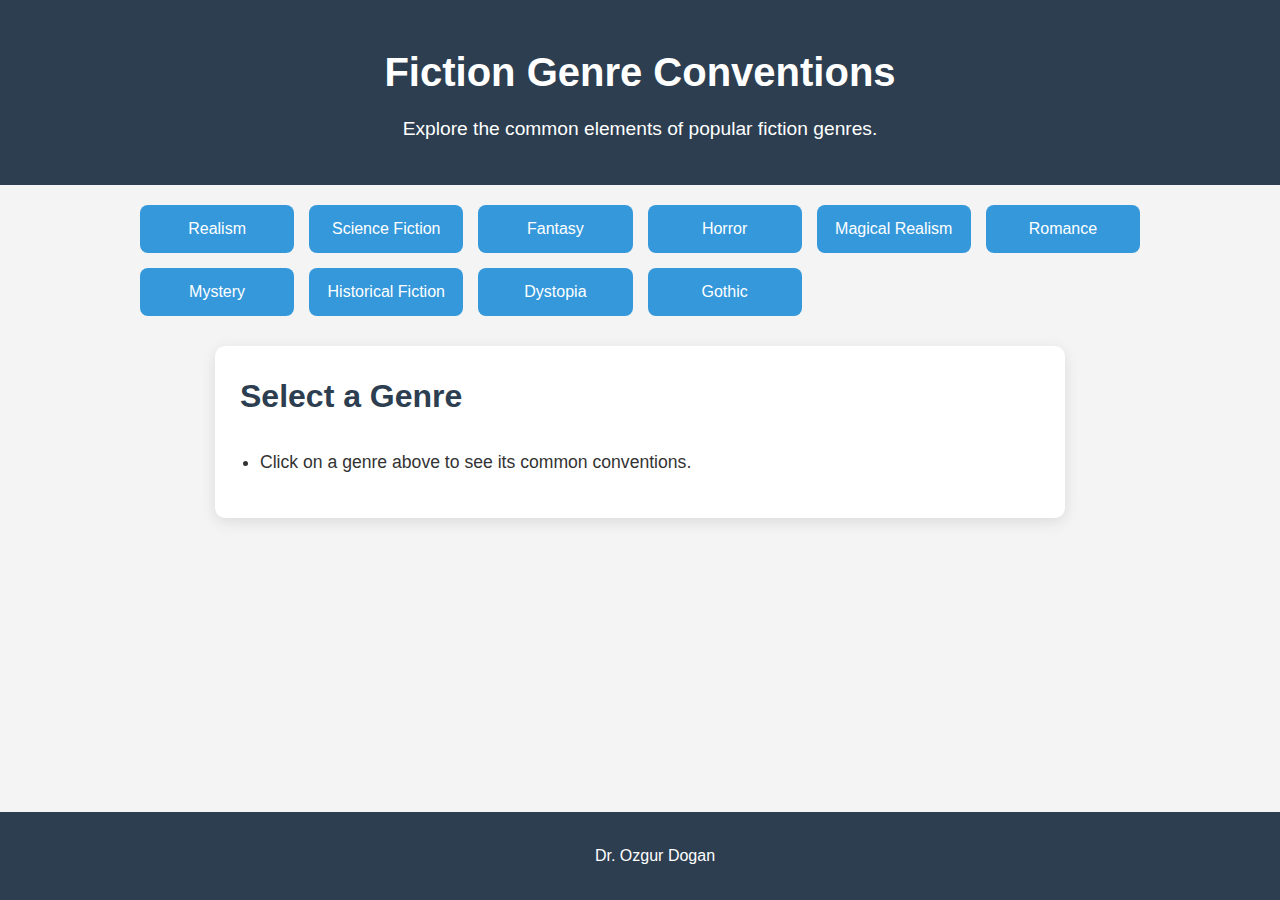
==== genre/index.html @ c050cbb6 "up" ====
<!DOCTYPE html>
<html lang="en">
<head>
  <meta charset="UTF-8">
  <meta name="viewport" content="width=device-width, initial-scale=1.0">
  <title>Fiction Genre Conventions</title>
  <link rel="stylesheet" href="styles.css">
</head>
<body>
  <header>
    <h1>Fiction Genre Conventions</h1>
    <p>Explore the common elements of popular fiction genres.</p>
  </header>

  <main>
    <section class="genre-list">
      <button data-genre="realism">Realism</button>
      <button data-genre="scifi">Science Fiction</button>
      <button data-genre="fantasy">Fantasy</button>
      <button data-genre="horror">Horror</button>
      <button data-genre="magicalrealism">Magical Realism</button>
      <button data-genre="romance">Romance</button>
      <button data-genre="mystery">Mystery</button>
      <button data-genre="historical">Historical Fiction</button>
      <button data-genre="dystopia">Dystopia</button>
      <button data-genre="gothic">Gothic</button>
    </section>

    <section class="genre-details">
      <h2 id="genre-title">Select a Genre</h2>
      <ul id="genre-description">
        <li>Click on a genre above to see its common conventions.</li>
      </ul>
    </section>
  </main>

  <footer>
    <p>Dr. Ozgur Dogan</p>
  </footer>

  <script src="script.js"></script>
</body>
</html>
---- genre/styles.css ----
/* General Styles */
body {
  font-family: 'Arial', sans-serif;
  margin: 0;
  padding: 0;
  background-color: #f4f4f4;
  color: #333;
  line-height: 1.6;
}

header {
  background-color: #2c3e50;
  color: #fff;
  padding: 40px 20px;
  text-align: center;
}

header h1 {
  margin: 0;
  font-size: 2.5rem;
  animation: fadeIn 1s ease-in-out;
}

header p {
  margin: 10px 0 0;
  font-size: 1.2rem;
  animation: fadeIn 1.5s ease-in-out;
}

main {
  padding: 20px;
  display: flex;
  flex-direction: column;
  align-items: center;
}

.genre-list {
  display: grid;
  grid-template-columns: repeat(auto-fit, minmax(150px, 1fr));
  gap: 15px;
  width: 100%;
  max-width: 1000px;
  margin-bottom: 30px;
}

.genre-list button {
  padding: 15px;
  font-size: 1rem;
  background-color: #3498db;
  color: #fff;
  border: none;
  border-radius: 8px;
  cursor: pointer;
  transition: background-color 0.3s ease, transform 0.2s ease;
}

.genre-list button:hover {
  background-color: #2980b9;
  transform: translateY(-5px);
}

.genre-details {
  background-color: #fff;
  padding: 25px;
  border-radius: 10px;
  box-shadow: 0 4px 15px rgba(0, 0, 0, 0.1);
  width: 100%;
  max-width: 800px;
  text-align: left;
  animation: fadeIn 0.5s ease-in-out;
}

.genre-details h2 {
  margin-top: 0;
  font-size: 2rem;
  color: #2c3e50;
}

.genre-details ul {
  list-style-type: disc;
  padding-left: 20px;
}

.genre-details ul li {
  margin-bottom: 10px;
  font-size: 1.1rem;
}

footer {
  background-color: #2c3e50;
  color: #fff;
  text-align: center;
  padding: 15px;
  position: fixed;
  bottom: 0;
  width: 100%;
}

/* Animations */
@keyframes fadeIn {
  from {
    opacity: 0;
  }
  to {
    opacity: 1;
  }
}

/* Responsive Design */
@media (max-width: 768px) {
  .genre-list {
    grid-template-columns: repeat(auto-fit, minmax(120px, 1fr));
  }

  header h1 {
    font-size: 2rem;
  }

  header p {
    font-size: 1rem;
  }

  .genre-details h2 {
    font-size: 1.5rem;
  }

  .genre-details ul li {
    font-size: 1rem;
  }
}
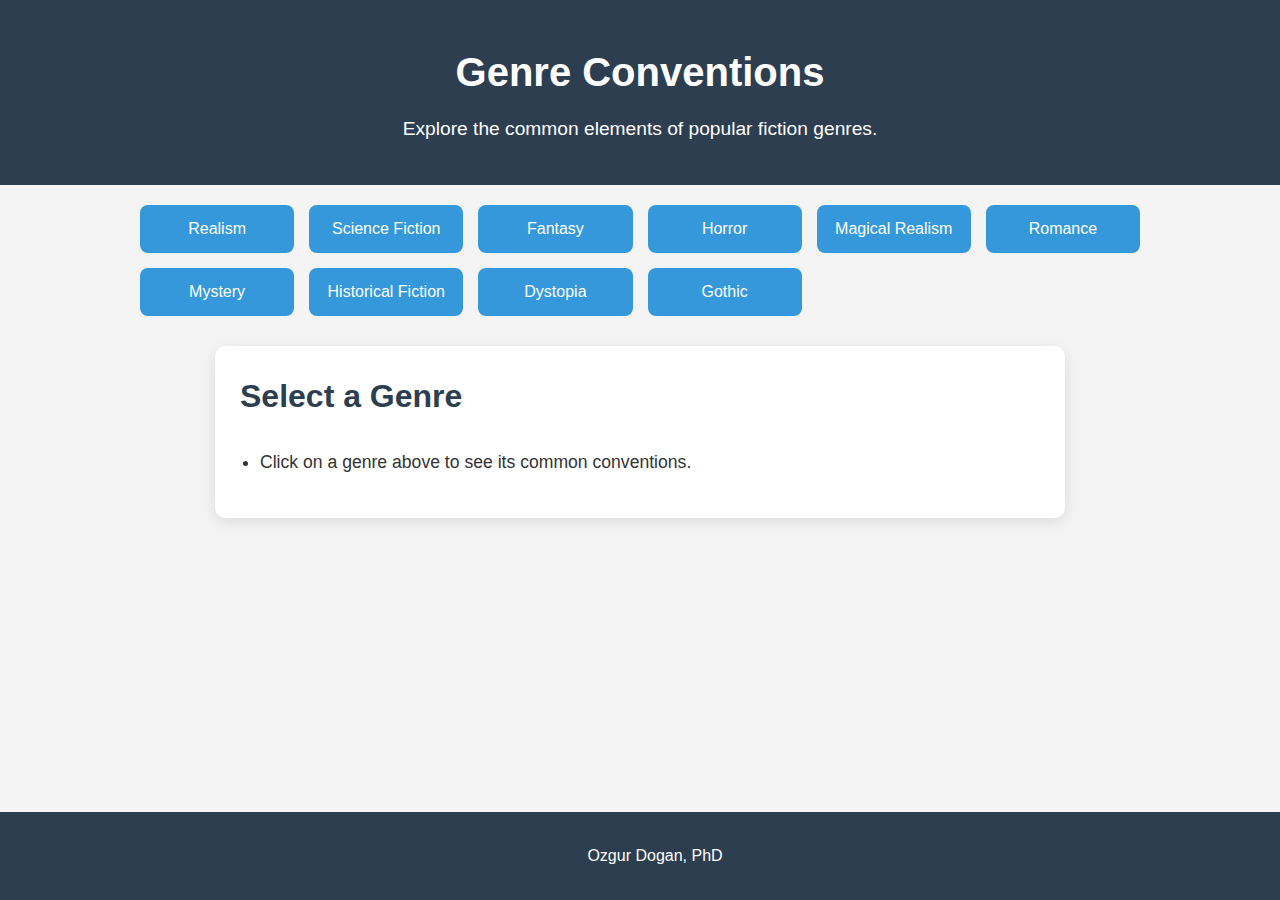
==== commit 17e5c52c: "up" ====
--- a/genre/index.html
+++ b/genre/index.html
@@ -3,12 +3,12 @@
 <head>
   <meta charset="UTF-8">
   <meta name="viewport" content="width=device-width, initial-scale=1.0">
-  <title>Fiction Genre Conventions</title>
+  <title>Genre Conventions</title>
   <link rel="stylesheet" href="styles.css">
 </head>
 <body>
   <header>
-    <h1>Fiction Genre Conventions</h1>
+    <h1>Genre Conventions</h1>
     <p>Explore the common elements of popular fiction genres.</p>
   </header>
 
@@ -35,7 +35,7 @@
   </main>
 
   <footer>
-    <p>Dr. Ozgur Dogan</p>
+    <p>Ozgur Dogan, PhD</p>
   </footer>
 
   <script src="script.js"></script>
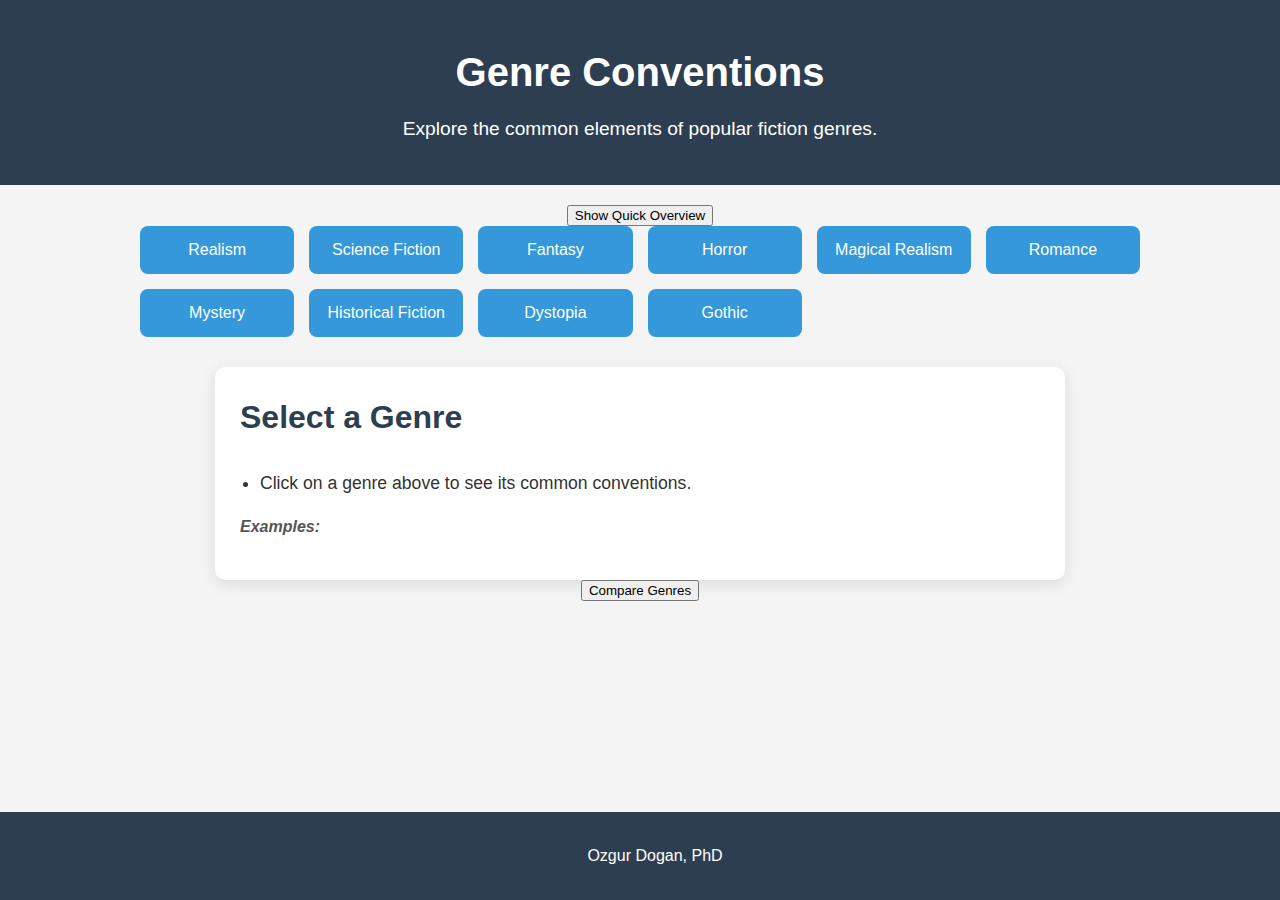
==== commit ed166807: "up" ====
--- a/genre/index.html
+++ b/genre/index.html
@@ -3,7 +3,7 @@
 <head>
   <meta charset="UTF-8">
   <meta name="viewport" content="width=device-width, initial-scale=1.0">
-  <title>Genre Conventions</title>
+  <title>Fiction Genre Conventions</title>
   <link rel="stylesheet" href="styles.css">
 </head>
 <body>
@@ -13,6 +13,31 @@
   </header>
 
   <main>
+    <!-- Quick Overview Section -->
+    <button id="toggle-overview">Show Quick Overview</button>
+    <div id="overview-table" style="display: none;">
+      <table>
+        <thead>
+          <tr>
+            <th>Genre</th>
+            <th>Conventions</th>
+          </tr>
+        </thead>
+        <tbody>
+          <tr>
+            <td>Realism</td>
+            <td>Everyday life, social issues, accurate depictions</td>
+          </tr>
+          <tr>
+            <td>Science Fiction</td>
+            <td>Futuristic settings, advanced tech, social commentary</td>
+          </tr>
+          <!-- Add more rows for other genres -->
+        </tbody>
+      </table>
+    </div>
+
+    <!-- Genre Buttons -->
     <section class="genre-list">
       <button data-genre="realism">Realism</button>
       <button data-genre="scifi">Science Fiction</button>
@@ -26,12 +51,45 @@
       <button data-genre="gothic">Gothic</button>
     </section>
 
+    <!-- Genre Details Section -->
     <section class="genre-details">
       <h2 id="genre-title">Select a Genre</h2>
       <ul id="genre-description">
         <li>Click on a genre above to see its common conventions.</li>
       </ul>
+      <p id="genre-examples"><strong>Examples:</strong> </p>
     </section>
+
+    <!-- Compare Genres Section -->
+    <button id="compare-genres">Compare Genres</button>
+    <div id="comparison-section" style="display: none;">
+      <select id="genre1">
+        <option value="realism">Realism</option>
+        <option value="scifi">Science Fiction</option>
+        <option value="fantasy">Fantasy</option>
+        <option value="horror">Horror</option>
+        <option value="magicalrealism">Magical Realism</option>
+        <option value="romance">Romance</option>
+        <option value="mystery">Mystery</option>
+        <option value="historical">Historical Fiction</option>
+        <option value="dystopia">Dystopia</option>
+        <option value="gothic">Gothic</option>
+      </select>
+      <select id="genre2">
+        <option value="realism">Realism</option>
+        <option value="scifi">Science Fiction</option>
+        <option value="fantasy">Fantasy</option>
+        <option value="horror">Horror</option>
+        <option value="magicalrealism">Magical Realism</option>
+        <option value="romance">Romance</option>
+        <option value="mystery">Mystery</option>
+        <option value="historical">Historical Fiction</option>
+        <option value="dystopia">Dystopia</option>
+        <option value="gothic">Gothic</option>
+      </select>
+      <button id="compare-button">Compare</button>
+      <div id="comparison-results"></div>
+    </div>
   </main>
 
   <footer>
--- a/genre/styles.css
+++ b/genre/styles.css
@@ -86,6 +86,11 @@
   font-size: 1.1rem;
 }
 
+#genre-examples {
+  font-style: italic;
+  color: #555;
+}
+
 footer {
   background-color: #2c3e50;
   color: #fff;
@@ -94,6 +99,35 @@
   position: fixed;
   bottom: 0;
   width: 100%;
+}
+
+/* Tooltip Styles */
+.tooltip {
+  position: relative;
+  display: inline-block;
+  border-bottom: 1px dotted black;
+}
+
+.tooltip .tooltiptext {
+  visibility: hidden;
+  width: 200px;
+  background-color: #333;
+  color: #fff;
+  text-align: center;
+  border-radius: 5px;
+  padding: 5px;
+  position: absolute;
+  z-index: 1;
+  bottom: 125%;
+  left: 50%;
+  margin-left: -100px;
+  opacity: 0;
+  transition: opacity 0.3s;
+}
+
+.tooltip:hover .tooltiptext {
+  visibility: visible;
+  opacity: 1;
 }
 
 /* Animations */
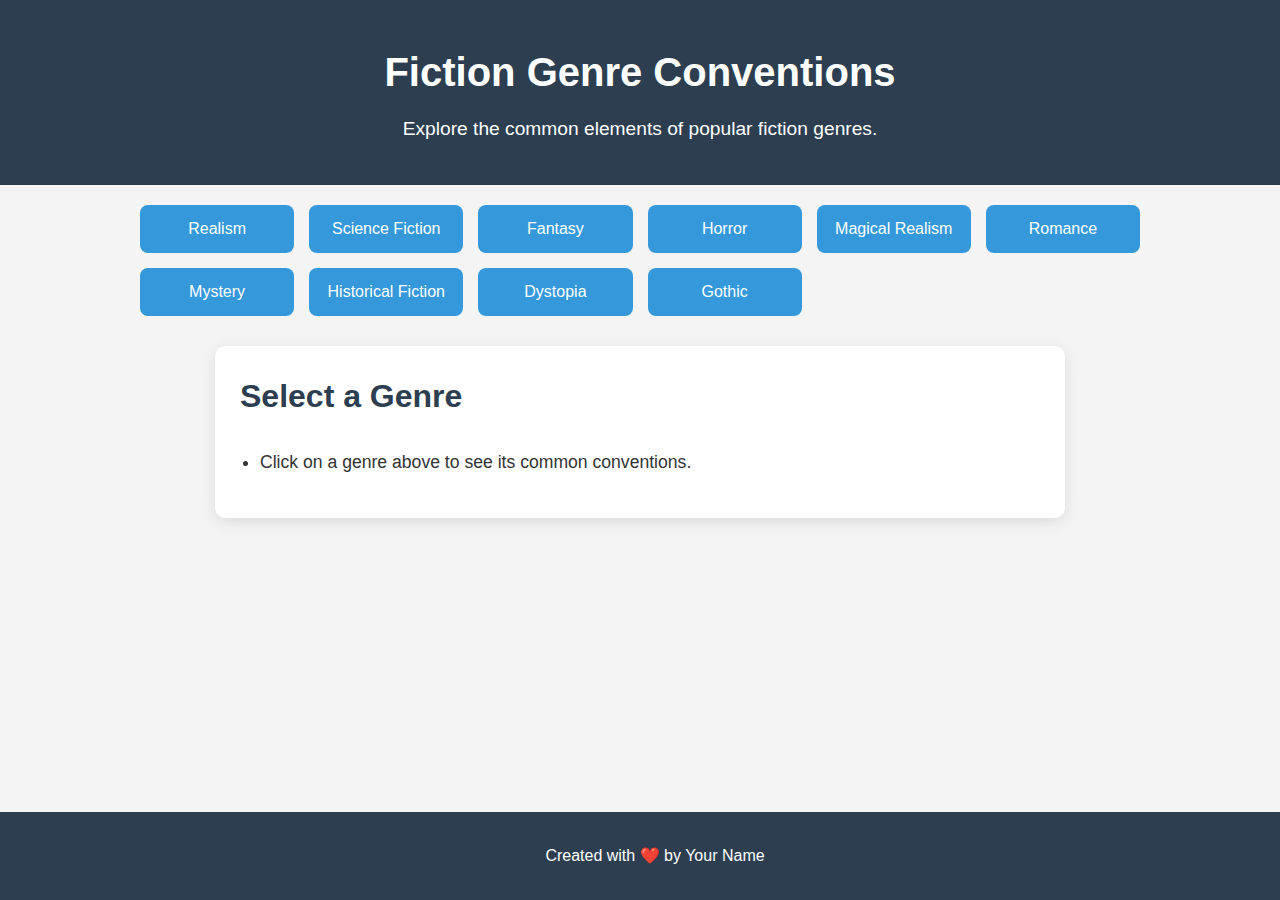
==== commit 29e1a4a4: "up" ====
--- a/genre/index.html
+++ b/genre/index.html
@@ -8,36 +8,11 @@
 </head>
 <body>
   <header>
-    <h1>Genre Conventions</h1>
+    <h1>Fiction Genre Conventions</h1>
     <p>Explore the common elements of popular fiction genres.</p>
   </header>
 
   <main>
-    <!-- Quick Overview Section -->
-    <button id="toggle-overview">Show Quick Overview</button>
-    <div id="overview-table" style="display: none;">
-      <table>
-        <thead>
-          <tr>
-            <th>Genre</th>
-            <th>Conventions</th>
-          </tr>
-        </thead>
-        <tbody>
-          <tr>
-            <td>Realism</td>
-            <td>Everyday life, social issues, accurate depictions</td>
-          </tr>
-          <tr>
-            <td>Science Fiction</td>
-            <td>Futuristic settings, advanced tech, social commentary</td>
-          </tr>
-          <!-- Add more rows for other genres -->
-        </tbody>
-      </table>
-    </div>
-
-    <!-- Genre Buttons -->
     <section class="genre-list">
       <button data-genre="realism">Realism</button>
       <button data-genre="scifi">Science Fiction</button>
@@ -51,49 +26,16 @@
       <button data-genre="gothic">Gothic</button>
     </section>
 
-    <!-- Genre Details Section -->
     <section class="genre-details">
       <h2 id="genre-title">Select a Genre</h2>
       <ul id="genre-description">
         <li>Click on a genre above to see its common conventions.</li>
       </ul>
-      <p id="genre-examples"><strong>Examples:</strong> </p>
     </section>
-
-    <!-- Compare Genres Section -->
-    <button id="compare-genres">Compare Genres</button>
-    <div id="comparison-section" style="display: none;">
-      <select id="genre1">
-        <option value="realism">Realism</option>
-        <option value="scifi">Science Fiction</option>
-        <option value="fantasy">Fantasy</option>
-        <option value="horror">Horror</option>
-        <option value="magicalrealism">Magical Realism</option>
-        <option value="romance">Romance</option>
-        <option value="mystery">Mystery</option>
-        <option value="historical">Historical Fiction</option>
-        <option value="dystopia">Dystopia</option>
-        <option value="gothic">Gothic</option>
-      </select>
-      <select id="genre2">
-        <option value="realism">Realism</option>
-        <option value="scifi">Science Fiction</option>
-        <option value="fantasy">Fantasy</option>
-        <option value="horror">Horror</option>
-        <option value="magicalrealism">Magical Realism</option>
-        <option value="romance">Romance</option>
-        <option value="mystery">Mystery</option>
-        <option value="historical">Historical Fiction</option>
-        <option value="dystopia">Dystopia</option>
-        <option value="gothic">Gothic</option>
-      </select>
-      <button id="compare-button">Compare</button>
-      <div id="comparison-results"></div>
-    </div>
   </main>
 
   <footer>
-    <p>Ozgur Dogan, PhD</p>
+    <p>Created with ❤️ by Your Name</p>
   </footer>
 
   <script src="script.js"></script>
--- a/genre/styles.css
+++ b/genre/styles.css
@@ -86,11 +86,6 @@
   font-size: 1.1rem;
 }
 
-#genre-examples {
-  font-style: italic;
-  color: #555;
-}
-
 footer {
   background-color: #2c3e50;
   color: #fff;
@@ -99,35 +94,6 @@
   position: fixed;
   bottom: 0;
   width: 100%;
-}
-
-/* Tooltip Styles */
-.tooltip {
-  position: relative;
-  display: inline-block;
-  border-bottom: 1px dotted black;
-}
-
-.tooltip .tooltiptext {
-  visibility: hidden;
-  width: 200px;
-  background-color: #333;
-  color: #fff;
-  text-align: center;
-  border-radius: 5px;
-  padding: 5px;
-  position: absolute;
-  z-index: 1;
-  bottom: 125%;
-  left: 50%;
-  margin-left: -100px;
-  opacity: 0;
-  transition: opacity 0.3s;
-}
-
-.tooltip:hover .tooltiptext {
-  visibility: visible;
-  opacity: 1;
 }
 
 /* Animations */
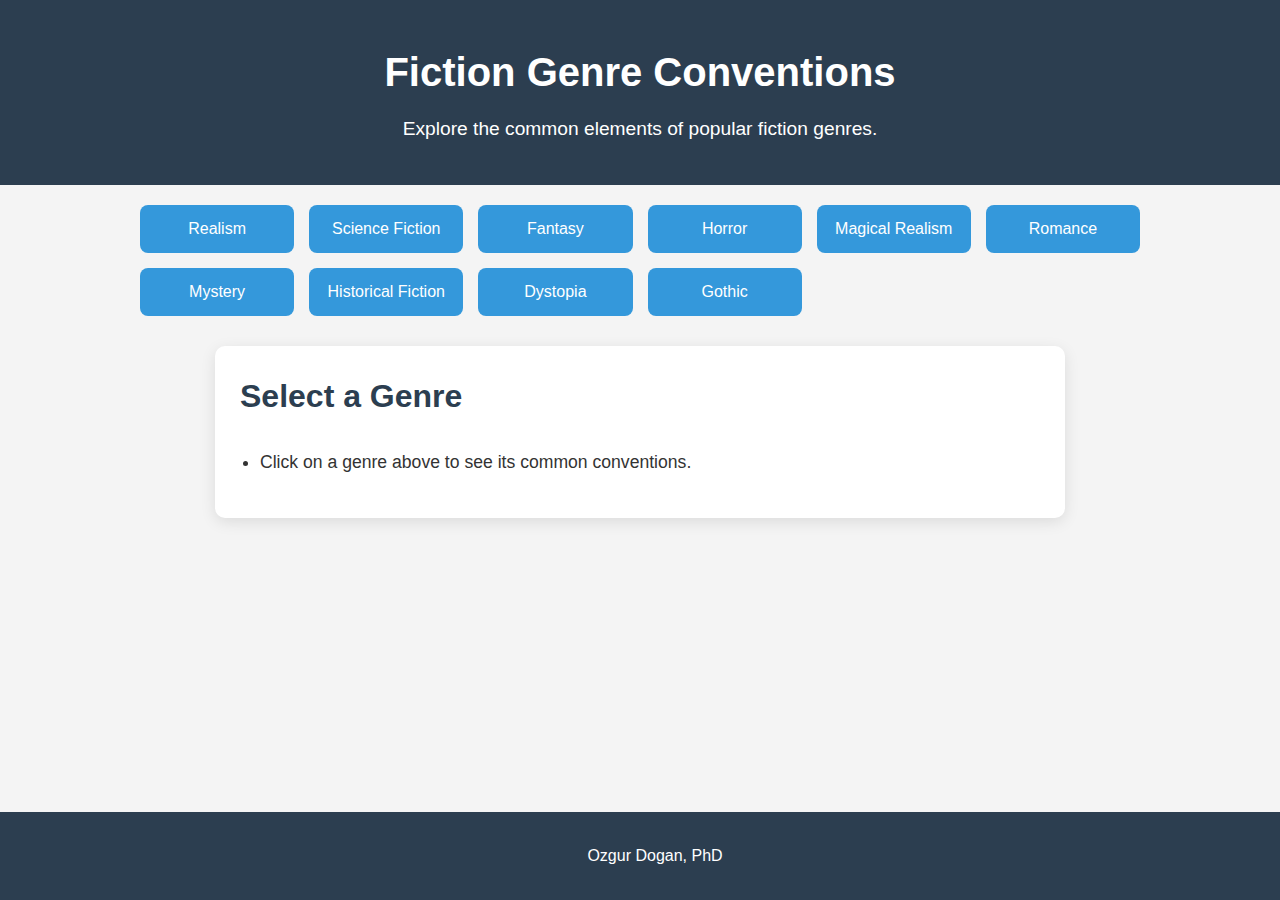
==== commit d42d29a0: "up" ====
--- a/genre/index.html
+++ b/genre/index.html
@@ -35,7 +35,7 @@
   </main>
 
   <footer>
-    <p>Created with ❤️ by Your Name</p>
+    <p>Ozgur Dogan, PhD</p>
   </footer>
 
   <script src="script.js"></script>
